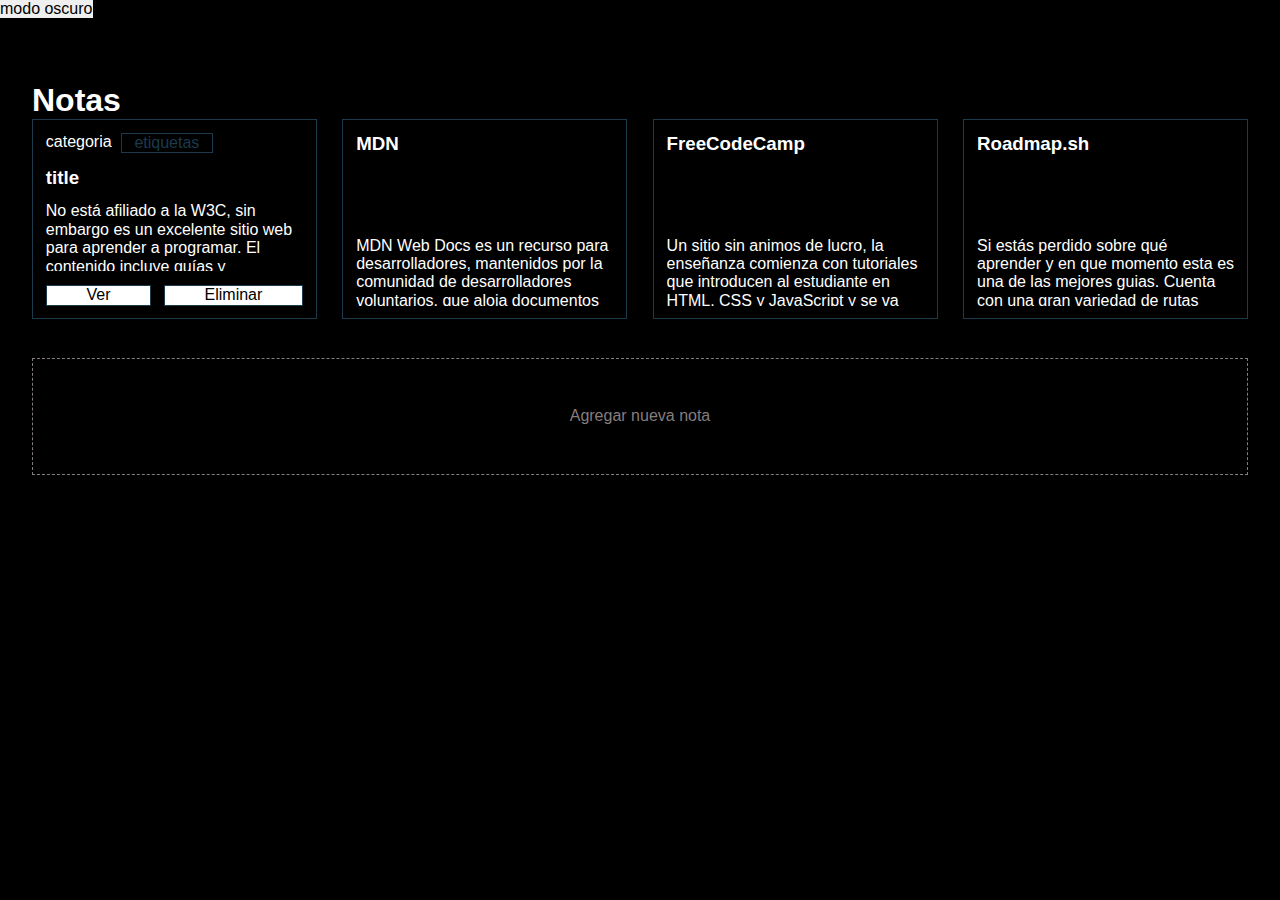
==== index.html @ 9580e06e "boton que crea contenido html para notas, contiene errores de validacion de entrada" ====
<!DOCTYPE html>
<html lang="es">
<head>
    <meta charset="UTF-8">
    <meta http-equiv="X-UA-Compatible" content="IE=edge">
    <meta name="viewport" content="width=device-width, initial-scale=1.0">
    <link rel="stylesheet" href="./styles/normalize.css">
    <link rel="stylesheet" href="./styles/style.css">
    <title>Mis notas</title>
</head>
<body id="body" class="oscuro">
    <button id="activar">modo oscuro</button>
    <main class="container">
        <h1>Notas</h1>
        <section class="wrapper">
            <article class="notes">
                <div class="category">
                    <div class="topics">
                        categoria
                    </div>
                    <div class="tags">
                        etiquetas
                    </div>
                </div>
                <h3>title</h3>
                <p class="text">No está afiliado a la W3C, sin embargo es un excelente sitio web para aprender a programar. El contenido incluye guías y referencias de una gran variedad de tecnologias web.</p>
                <div class="buttons">
                    <button class="chosen">Ver</button>
                    <button class="stop">Eliminar</button>
                </div>
            </article>
            <article class="notes">
                <h3>MDN</h3>
                <p class="text">MDN Web Docs es un recurso para desarrolladores, mantenidos por la comunidad de desarrolladores voluntarios, que aloja documentos sobre diferentes tecnologías web.</p>
            </article>
            <article class="notes">
                <h3>FreeCodeCamp</h3>
                <p class="text">Un sitio sin animos de lucro, la enseñanza comienza con tutoriales que introducen al estudiante en HTML, CSS y JavaScript y se va progresando por medio de proyectos.</p>
            </article>
            <article class="notes">
                <h3>Roadmap.sh</h3>
                <p class="text">Si estás perdido sobre qué aprender y en que momento esta es una de las mejores guias.
                Cuenta con una gran variedad de rutas</p>
            </article>
        </section>
        <!--create a new note-->
        <article class="notes new">
            Agregar nueva nota
        </article>
<!--ventana para crear nueva nota-->
        <section class="windowModal">
            <article class="modal oscuro hidden">
                <div class="content">
                    <h2>Crear una nueva nota</h2>
                    <div class="form">
                        <div class="campo">
                            <label for="titulo">Titulo</label>
                            <input id="titulo" name="titulo" type="text" placeholder="Agrege un titulo" class="entradas oscuro">
                        </div>
    
                        <div class="campo">
                            <label for="text">Nota</label>
                            <textarea name="textOfNote" id="text" class="textarea oscuro" placeholder="Escribe aquí"></textarea>
                        </div>
    
                        <button id="new">Crear</button>
                        <button id="close">cerrar</button>
                    </div>
                </div>
            </article>
        </section>
    </main>
    <script src="./scripts/app.js"></script>
</body>
</html>
---- styles/style.css ----
:root{
    font-family: Arial, Helvetica, sans-serif;
    box-sizing: border-box;
    --primary-color: #1b3a4b;
    --wait:rgb(133, 125, 125);
    --chosen: rgb(32, 102, 32);
    --stop: rgb(221, 34, 34);
}
*{
    outline: transparent;
    border: 0;
}
.container{
    margin:0 auto;
    max-width: 95vw;
    padding: 5vw 0;
}
.wrapper{
    display: grid;
    grid-template-columns: repeat(auto-fill, minmax(250px, 1fr));
    gap: 2vw;
}
.notes{
    display: flex;
    flex-direction: column;
    justify-content: space-between;
    border: solid 1px var(--primary-color);
    padding: min(2vw, 1vw);
    min-height: 10vh;
    max-height: 20vh;
    overflow: hidden;
}
/*.fade{
    background-image: linear-gradient(rgba(255, 255, 255, 0.082), white);
    z-index: 1;
}*/
.text{
    max-height: 40%;
    overflow: hidden;
}
.category{
    display: flex;
}
.tags{
    border: solid 1px var(--primary-color);
    padding: 0 1vw;
    margin: 0 0.7vw;
    color: var(--primary-color);
}
/*********botones**************/
div.buttons{
    display: flex;
    justify-content: center;
    align-content: center;
    /* box-shadow: rgba(255, 255, 255) 0px -10px 20px; */
}
.buttons button{
    border: solid 1px var(--primary-color);
    background-color: white;
    flex-grow: 1;
    padding:0 1vw;
}
.buttons button{
    cursor: pointer;
}
.buttons .chosen{
    margin-right: 1vw;
}
.chosen:hover{
    color: var(--chosen);
    border: solid 1px var(--chosen);
}
.stop:hover{
    color: var(--stop);
    border: solid 1px var(--stop);
}
/*********agregar nuevo elemento**************/
.new{
    cursor: pointer;
    margin-top: 3vw;
    border: dashed 1px var(--wait);
    display: flex;
    justify-content: center;
    align-items: center;
    text-align: center;
    color: var(--wait);
}
.windowModal{
    position: fixed;
    display: flex;
    flex-direction: column;
    align-items: center;
    justify-content: center;
    top:50%;
    left:50%;
}
@keyframes show{
    0%{opacity: 0%; transform: scale(0);}
    100%{opacity: 100%; transform: scale(1);}
}
.modal{
    animation-name: show;
    animation-duration: 0.5s;
    position: fixed;

    background-color: white;
    box-shadow: #000 0px 0px 10px;
    height: 60vh;
    width: 70vw;
    padding: 3vw;
}
.content h2{
    margin-bottom: 3vh;
}
.campo{
    margin: 0 auto 2vw auto;
    width: 90%;
    display: flex;
    flex-grow: 1;
    flex-direction: column;
}
.form input, textarea{
    border: transparent;
    background-color: transparent;
    resize: none;
}
.form textarea{
    height: 30vh;
    overflow: hidden scroll;
}
#new{
    background-color: #000;
    color: white;
    cursor: pointer;
    padding: 2vw;
}
.hidden{
    display: none;
}
/*************media queries********************/
@media screen and (max-width:500px){
    .container{
        padding: 5vw;
    }
}
/*************modo oscuro provicional********************/
.oscuro{
    background-color: #000;
    color: white;
}
.oscuro.entradas{
    background-color: transparent;
}
.oscuro::placeholder:enabled:focus{
    color: white;
}
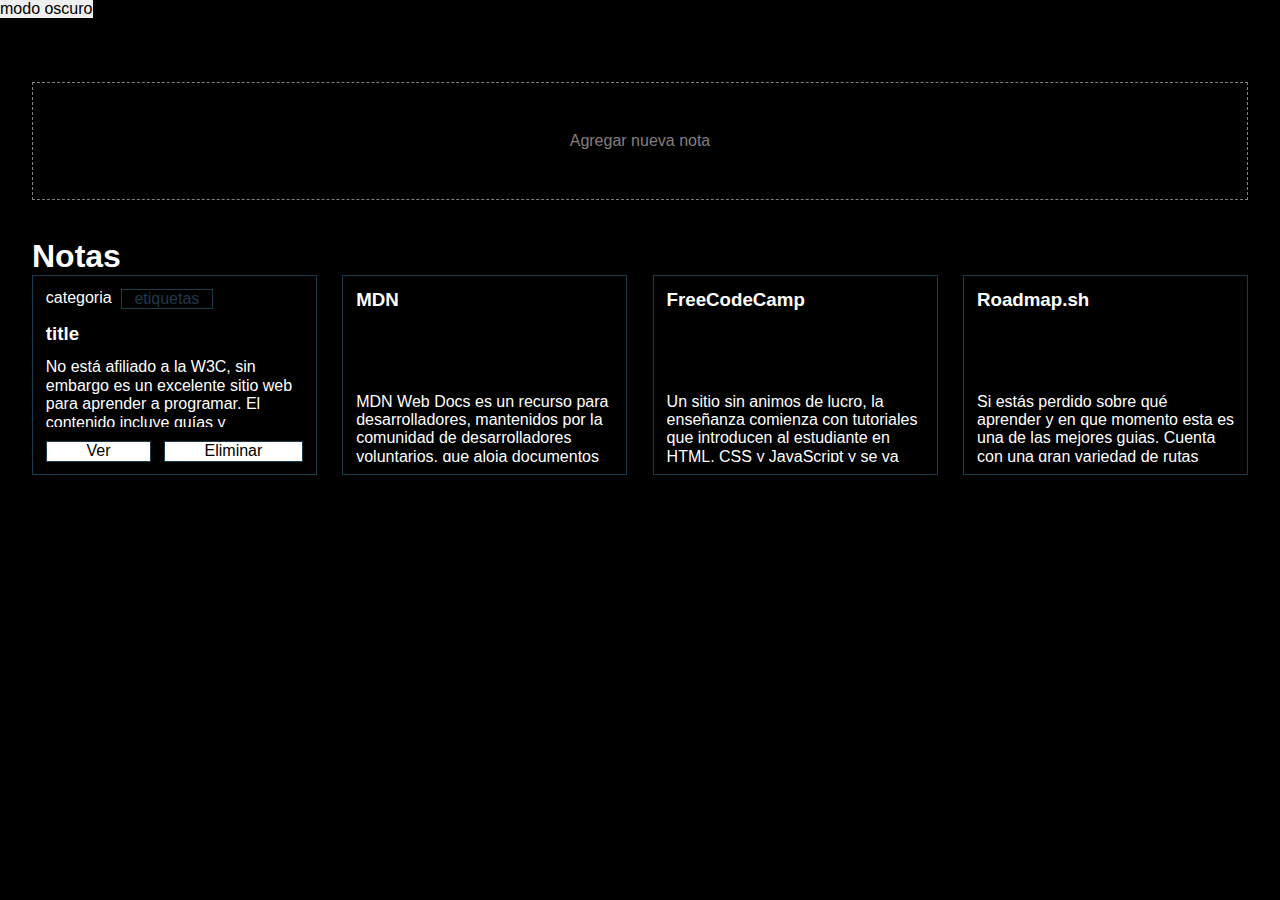
==== commit 37d609c8: "mostrar y gestionar errores de entrada listos" ====
--- a/index.html
+++ b/index.html
@@ -10,7 +10,12 @@
 </head>
 <body id="body" class="oscuro">
     <button id="activar">modo oscuro</button>
+    
     <main class="container">
+        <!--create a new note-->
+        <article class="notes new">
+            <p>Agregar nueva nota</p>
+        </article>
         <h1>Notas</h1>
         <section class="wrapper">
             <article class="notes">
@@ -43,24 +48,22 @@
                 Cuenta con una gran variedad de rutas</p>
             </article>
         </section>
-        <!--create a new note-->
-        <article class="notes new">
-            Agregar nueva nota
-        </article>
 <!--ventana para crear nueva nota-->
         <section class="windowModal">
             <article class="modal oscuro hidden">
                 <div class="content">
                     <h2>Crear una nueva nota</h2>
                     <div class="form">
-                        <div class="campo">
+                        <div class="field">
                             <label for="titulo">Titulo</label>
-                            <input id="titulo" name="titulo" type="text" placeholder="Agrege un titulo" class="entradas oscuro">
+                            <input id="titulo" name="titulo" type="text" placeholder="Agrege un titulo" class="oscuro">
+                            <p id="errorTitulo" class="alerta hidden">El titulo no puede estar vacío</p>
                         </div>
     
-                        <div class="campo">
+                        <div class="field">
                             <label for="text">Nota</label>
                             <textarea name="textOfNote" id="text" class="textarea oscuro" placeholder="Escribe aquí"></textarea>
+                            <p id="errorTexto" class="alerta hidden">El texto no puede estar vacío</p>
                         </div>
     
                         <button id="new">Crear</button>
--- a/styles/style.css
+++ b/styles/style.css
@@ -30,10 +30,6 @@
     max-height: 20vh;
     overflow: hidden;
 }
-/*.fade{
-    background-image: linear-gradient(rgba(255, 255, 255, 0.082), white);
-    z-index: 1;
-}*/
 .text{
     max-height: 40%;
     overflow: hidden;
@@ -77,7 +73,7 @@
 /*********agregar nuevo elemento**************/
 .new{
     cursor: pointer;
-    margin-top: 3vw;
+    margin-bottom: 3vw;
     border: dashed 1px var(--wait);
     display: flex;
     justify-content: center;
@@ -112,7 +108,7 @@
 .content h2{
     margin-bottom: 3vh;
 }
-.campo{
+.field{
     margin: 0 auto 2vw auto;
     width: 90%;
     display: flex;
@@ -125,8 +121,11 @@
     resize: none;
 }
 .form textarea{
-    height: 30vh;
+    height: 25vh;
     overflow: hidden scroll;
+}
+.field label{
+    font-size: 1.4em;
 }
 #new{
     background-color: #000;
@@ -136,6 +135,10 @@
 }
 .hidden{
     display: none;
+}
+.alerta{
+    font-size: 0.8em;
+    color: var(--stop);
 }
 /*************media queries********************/
 @media screen and (max-width:500px){
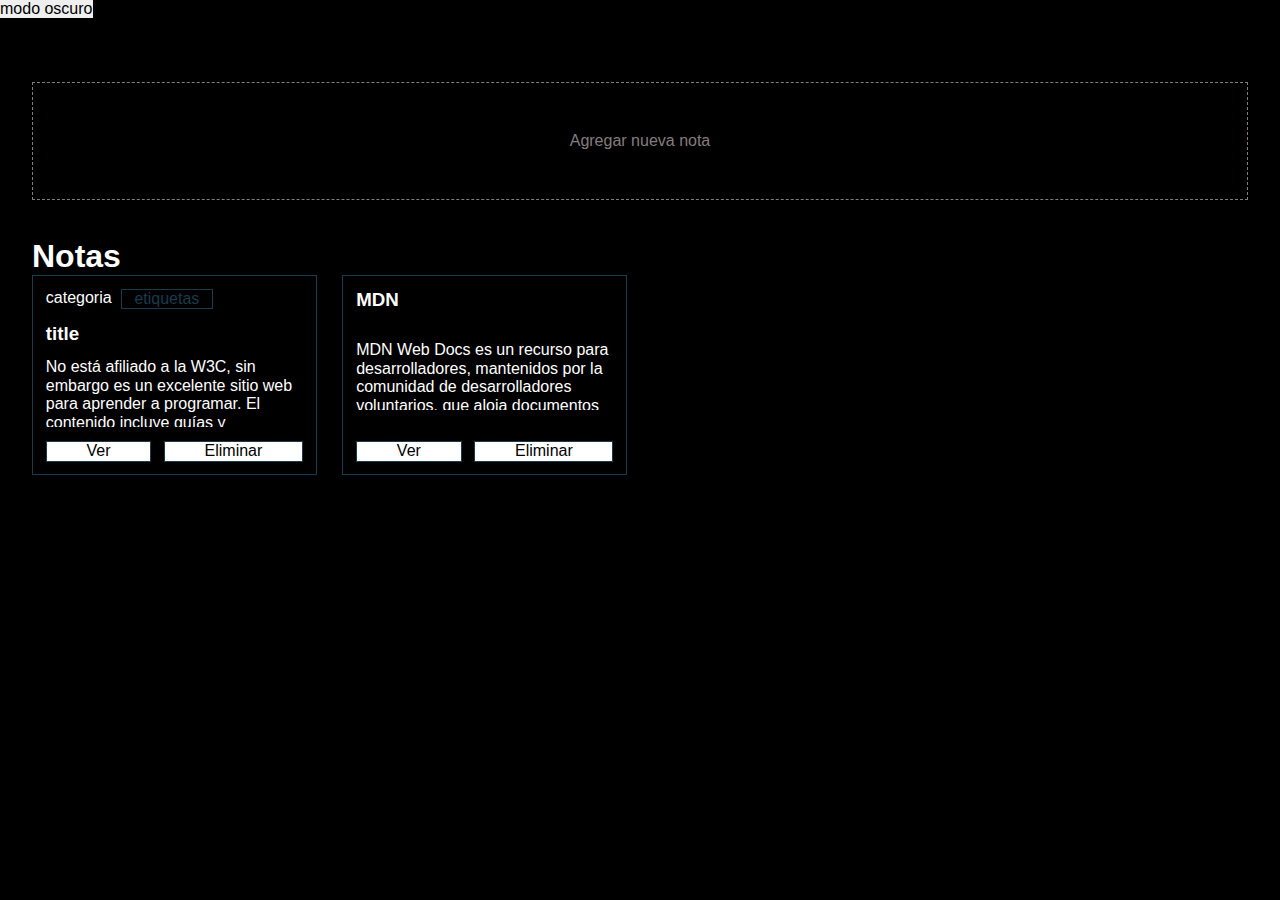
==== commit f63537dc: "boton eliminar en las nuevas notas" ====
--- a/index.html
+++ b/index.html
@@ -13,7 +13,7 @@
     
     <main class="container">
         <!--create a new note-->
-        <article class="notes new">
+        <article class="new">
             <p>Agregar nueva nota</p>
         </article>
         <h1>Notas</h1>
@@ -37,15 +37,10 @@
             <article class="notes">
                 <h3>MDN</h3>
                 <p class="text">MDN Web Docs es un recurso para desarrolladores, mantenidos por la comunidad de desarrolladores voluntarios, que aloja documentos sobre diferentes tecnologías web.</p>
-            </article>
-            <article class="notes">
-                <h3>FreeCodeCamp</h3>
-                <p class="text">Un sitio sin animos de lucro, la enseñanza comienza con tutoriales que introducen al estudiante en HTML, CSS y JavaScript y se va progresando por medio de proyectos.</p>
-            </article>
-            <article class="notes">
-                <h3>Roadmap.sh</h3>
-                <p class="text">Si estás perdido sobre qué aprender y en que momento esta es una de las mejores guias.
-                Cuenta con una gran variedad de rutas</p>
+                <div class="buttons">
+                    <button class="chosen">Ver</button>
+                    <button class="stop">Eliminar</button>
+                </div>
             </article>
         </section>
 <!--ventana para crear nueva nota-->
@@ -74,5 +69,7 @@
         </section>
     </main>
     <script src="./scripts/app.js"></script>
+    <script src="./scripts/eliminar.js"></script>
+    <script src="./scripts/modoOscuro.js"></script>
 </body>
 </html>--- a/styles/style.css
+++ b/styles/style.css
@@ -80,6 +80,9 @@
     align-items: center;
     text-align: center;
     color: var(--wait);
+    padding: min(2vw, 1vw);
+    min-height: 10vh;
+    max-height: 20vh;
 }
 .windowModal{
     position: fixed;
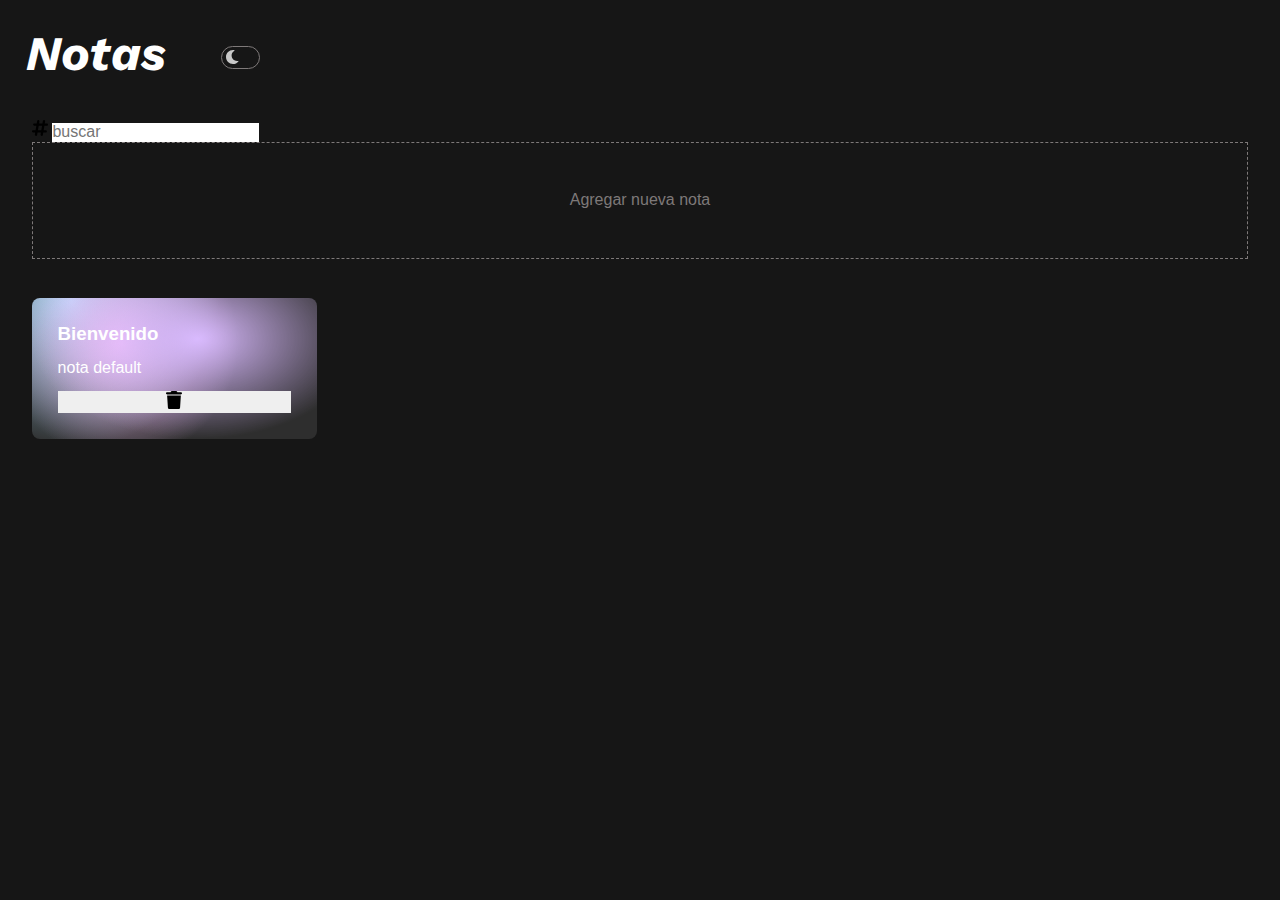
==== commit aac10fe6: "boton de modo oscuro estilizado agregado, degradado mesh al azar agregado" ====
--- a/index.html
+++ b/index.html
@@ -4,43 +4,41 @@
     <meta charset="UTF-8">
     <meta http-equiv="X-UA-Compatible" content="IE=edge">
     <meta name="viewport" content="width=device-width, initial-scale=1.0">
+    <link rel="preconnect" href="https://fonts.googleapis.com">
+    <link rel="preconnect" href="https://fonts.gstatic.com" crossorigin>
+    <link href="https://fonts.googleapis.com/css2?family=Work+Sans:ital,wght@0,300;1,300&display=swap" rel="stylesheet">
+
     <link rel="stylesheet" href="./styles/normalize.css">
     <link rel="stylesheet" href="./styles/style.css">
+    <link rel="icon" type="icon" href="note.ico"/>
     <title>Mis notas</title>
 </head>
-<body id="body" class="oscuro">
-    <button id="activar">modo oscuro</button>
-    
+<body class="oscuro">
+    <nav>
+        <ul><h1>Notas</h1></ul>
+        <ul>
+            <li>
+                <!--<button id="activar">act</button>-->
+            </li>
+            <li>
+                <input type="checkbox" name="darkMode" id="activar">
+                <label for="activar" class="switch"></label>
+            </li>
+        </ul>
+    </nav>
     <main class="container">
+        <label for="filtrar"><img src="./assets/icons/hashtag-solid.svg" width="16"alt="icon-search"></label>
+                <input type="text" name="filtro" id="filtrar" placeholder="buscar">
         <!--create a new note-->
         <article class="new">
             <p>Agregar nueva nota</p>
         </article>
-        <h1>Notas</h1>
+        
         <section class="wrapper">
             <article class="notes">
-                <div class="category">
-                    <div class="topics">
-                        categoria
-                    </div>
-                    <div class="tags">
-                        etiquetas
-                    </div>
-                </div>
-                <h3>title</h3>
-                <p class="text">No está afiliado a la W3C, sin embargo es un excelente sitio web para aprender a programar. El contenido incluye guías y referencias de una gran variedad de tecnologias web.</p>
-                <div class="buttons">
-                    <button class="chosen">Ver</button>
-                    <button class="stop">Eliminar</button>
-                </div>
-            </article>
-            <article class="notes">
-                <h3>MDN</h3>
-                <p class="text">MDN Web Docs es un recurso para desarrolladores, mantenidos por la comunidad de desarrolladores voluntarios, que aloja documentos sobre diferentes tecnologías web.</p>
-                <div class="buttons">
-                    <button class="chosen">Ver</button>
-                    <button class="stop">Eliminar</button>
-                </div>
+                <h3>Bienvenido</h3>
+                <p class="text">nota default</p>
+                <button class="stop"></button>
             </article>
         </section>
 <!--ventana para crear nueva nota-->
@@ -48,7 +46,7 @@
             <article class="modal oscuro hidden">
                 <div class="content">
                     <h2>Crear una nueva nota</h2>
-                    <div class="form">
+                    <form class="form">
                         <div class="field">
                             <label for="titulo">Titulo</label>
                             <input id="titulo" name="titulo" type="text" placeholder="Agrege un titulo" class="oscuro">
@@ -57,13 +55,11 @@
     
                         <div class="field">
                             <label for="text">Nota</label>
-                            <textarea name="textOfNote" id="text" class="textarea oscuro" placeholder="Escribe aquí"></textarea>
+                            <textarea name="textoNota" id="text" class="textarea oscuro" placeholder="Escribe aquí"></textarea>
                             <p id="errorTexto" class="alerta hidden">El texto no puede estar vacío</p>
                         </div>
-    
                         <button id="new">Crear</button>
-                        <button id="close">cerrar</button>
-                    </div>
+                    </form>
                 </div>
             </article>
         </section>
@@ -71,5 +67,8 @@
     <script src="./scripts/app.js"></script>
     <script src="./scripts/eliminar.js"></script>
     <script src="./scripts/modoOscuro.js"></script>
+    <script src="./scripts/filtrar.js"></script>
+    <script src="./scripts/localStorage.js"></script>
+    <script src="./scripts/random-blurred-gradient.js"></script>
 </body>
 </html>--- a/styles/style.css
+++ b/styles/style.css
@@ -1,10 +1,15 @@
 :root{
     font-family: Arial, Helvetica, sans-serif;
     box-sizing: border-box;
-    --primary-color: #1b3a4b;
-    --wait:rgb(133, 125, 125);
-    --chosen: rgb(32, 102, 32);
-    --stop: rgb(221, 34, 34);
+    font-size: 16px;
+    --primary-color: #e5f1e5;
+    --wait:rgb(126, 121, 121);
+    --chosen: rgb(34, 126, 34);
+    --stop: rgb(196, 49, 49);
+    --modoOscuro: rgb(22, 22, 22);
+    --background-oscuro: rgb(46, 46, 46);
+
+    --shadowHover: #d9bafe81;
 }
 *{
     outline: transparent;
@@ -13,23 +18,82 @@
 .container{
     margin:0 auto;
     max-width: 95vw;
-    padding: 5vw 0;
-}
+    padding:1vw 0 5vw 0;
+}
+/**********************menu-navbar**********************/
+nav ul{
+    display: inline-flex;
+    padding: 2vw;
+}
+ul li{
+    flex-grow: 1;
+}
+.switch{
+    display: inline-flex;
+    position: relative;
+    width: 2rem;
+    height: 1rem;
+    border: solid 1px var(--wait);
+    border-radius: 50px;
+    padding: 0.2vw;
+}
+.switch::after{
+    width: 50%;
+    height: 100%;
+    border-radius: 10px;
+}
+ul li input[type="checkbox"]{
+    display: none;
+}
+input[type="checkbox"] + .switch::after{
+    content: url(../assets/icons/moon-solid.svg);
+    justify-content:center;
+    align-items:center;
+}
+input[type="checkbox"]:checked + .switch::after{
+    content: "";
+    transform:translateX(80%);
+    background-color: yellow;
+    box-shadow: 0px 0px 15px yellow;
+    justify-content:center;
+    align-items:center;
+}
+/*******************notas*************************/
 .wrapper{
     display: grid;
     grid-template-columns: repeat(auto-fill, minmax(250px, 1fr));
     gap: 2vw;
 }
 .notes{
-    display: flex;
+    display: flex; /*pendiente*/
     flex-direction: column;
     justify-content: space-between;
-    border: solid 1px var(--primary-color);
-    padding: min(2vw, 1vw);
+    border-radius: 8px;
+    padding: 2vw;
     min-height: 10vh;
     max-height: 20vh;
     overflow: hidden;
-}
+
+    background-color: var(--primary-color);
+}
+.notes:hover{
+    box-shadow: 0px 20px 35px var(--primary-color);
+}
+/*font-family: 'Work Sans', sans-serif;*/
+.title{
+    font-family: 'Work Sans',Helvetica, sans-serif;
+    font-size: 1.3rem;
+}
+@font-face {
+    font-family: Royal-Kevino;
+    src: url(../assets/fonts/Royal\ Kevino.woff);
+}
+h1{
+    font-family: 'Work Sans',Helvetica, sans-serif;
+    font-style: italic;
+    font-size: 3rem;
+}
+/*pendiente*/
 .text{
     max-height: 40%;
     overflow: hidden;
@@ -44,31 +108,39 @@
     color: var(--primary-color);
 }
 /*********botones**************/
+button{
+    cursor: pointer;
+}
 div.buttons{
     display: flex;
     justify-content: center;
     align-content: center;
-    /* box-shadow: rgba(255, 255, 255) 0px -10px 20px; */
 }
 .buttons button{
     border: solid 1px var(--primary-color);
-    background-color: white;
-    flex-grow: 1;
     padding:0 1vw;
-}
-.buttons button{
-    cursor: pointer;
+    cursor: pointer;
+    background: transparent;
 }
 .buttons .chosen{
     margin-right: 1vw;
 }
-.chosen:hover{
+.chosen{
     color: var(--chosen);
     border: solid 1px var(--chosen);
 }
-.stop:hover{
-    color: var(--stop);
-    border: solid 1px var(--stop);
+.chosen:hover{
+    border: solid 2px var(--chosen);
+}
+/* .stop{
+    color: white;
+    background-color: var(--stop);
+} */
+.stop::after{
+    content:url(../assets/icons/trash-solid.svg);
+}
+.stop:active{
+    background-color: var(--stop);
 }
 /*********agregar nuevo elemento**************/
 .new{
@@ -97,13 +169,19 @@
     0%{opacity: 0%; transform: scale(0);}
     100%{opacity: 100%; transform: scale(1);}
 }
+.fadeOut{
+    opacity: 0;
+    transform: scale(0);
+    transition: all 0.38s;
+}
 .modal{
     animation-name: show;
     animation-duration: 0.5s;
     position: fixed;
 
     background-color: white;
-    box-shadow: #000 0px 0px 10px;
+    box-shadow:  -14px 14px 43px #e0e0e0,
+    14px -14px 43px #ffffff4d;
     height: 60vh;
     width: 70vw;
     padding: 3vw;
@@ -134,7 +212,7 @@
     background-color: #000;
     color: white;
     cursor: pointer;
-    padding: 2vw;
+    padding: 0.7vw 1.2vw;
 }
 .hidden{
     display: none;
@@ -146,12 +224,34 @@
 /*************media queries********************/
 @media screen and (max-width:500px){
     .container{
-        padding: 5vw;
-    }
-}
+        padding: 4.5vw;
+    }
+    .notes{
+        padding: 3vw;
+    }
+}
+@media screen and (max-width:600px){
+    .container{
+        padding: 3vw;
+    }
+    .notes{
+        padding: 2.5vw;
+    }
+    .switch{
+        padding: 0.5vw;
+    }
+}
+/****************************************************/
 /*************modo oscuro provicional********************/
+.darkModeButton{
+    width: 10rem;
+    height: 2rem;
+    border-radius: 50%;
+    background-color: aquamarine;
+}
+/****************************************************/
 .oscuro{
-    background-color: #000;
+    background-color: var(--modoOscuro);
     color: white;
 }
 .oscuro.entradas{
@@ -159,4 +259,15 @@
 }
 .oscuro::placeholder:enabled:focus{
     color: white;
+}
+
+.oscuro .modal{
+    box-shadow:  -14px 14px 43px #252525,
+    14px -14px 43px #000;
+}
+.oscuro .notes{
+    background-color: var(--background-oscuro);
+}
+.oscuro .notes:hover{
+    box-shadow: 0px 20px 35px #000;
 }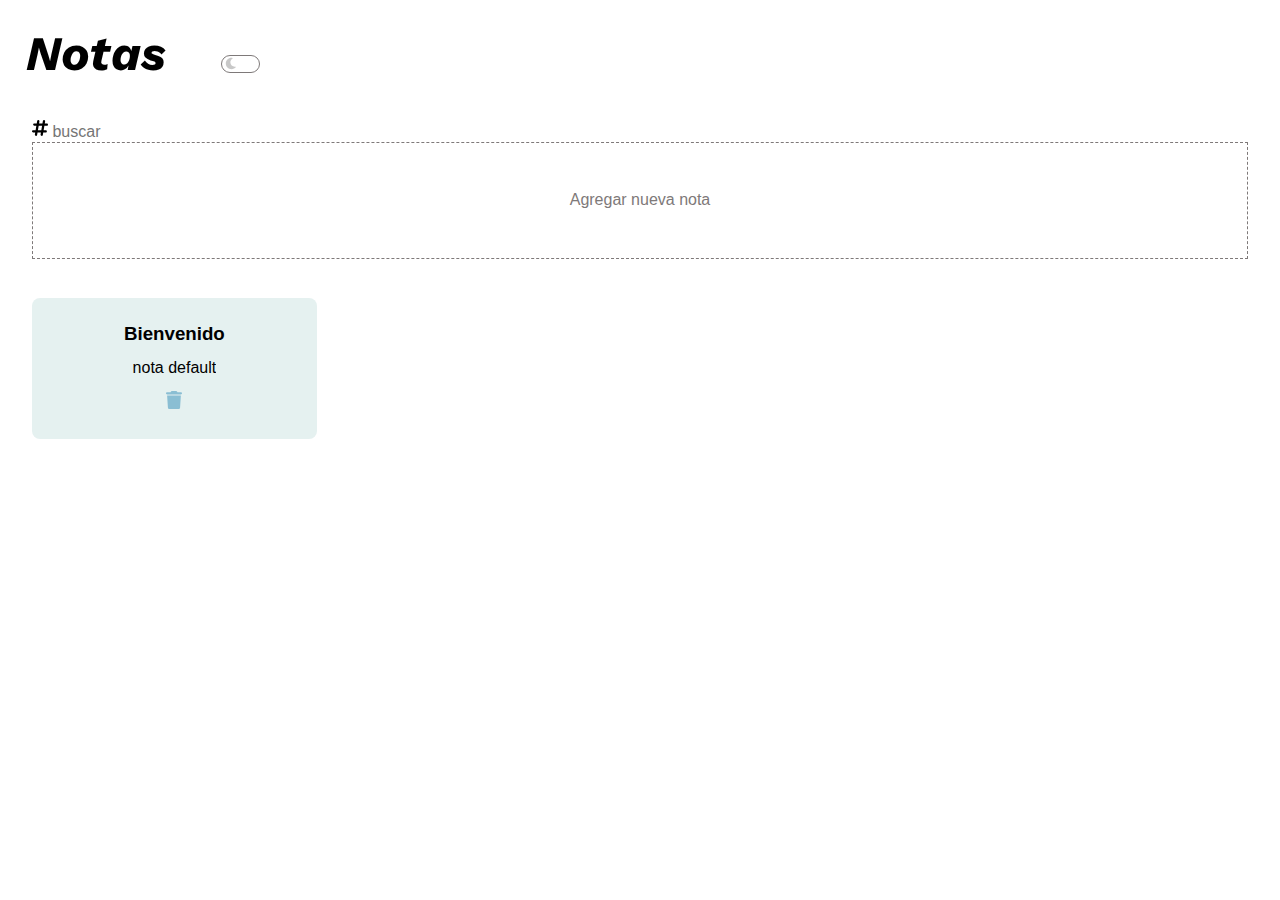
==== commit dc5f63f5: "guardar modo oscuro en localStorage, modificar estilos, agregar boton favoritos" ====
--- a/index.html
+++ b/index.html
@@ -10,16 +10,13 @@
 
     <link rel="stylesheet" href="./styles/normalize.css">
     <link rel="stylesheet" href="./styles/style.css">
-    <link rel="icon" type="icon" href="note.ico"/>
+    <link rel="icon" href="icon.png"/>
     <title>Mis notas</title>
 </head>
-<body class="oscuro">
+<body>
     <nav>
         <ul><h1>Notas</h1></ul>
         <ul>
-            <li>
-                <!--<button id="activar">act</button>-->
-            </li>
             <li>
                 <input type="checkbox" name="darkMode" id="activar">
                 <label for="activar" class="switch"></label>
@@ -43,19 +40,19 @@
         </section>
 <!--ventana para crear nueva nota-->
         <section class="windowModal">
-            <article class="modal oscuro hidden">
+            <article class="modal hidden">
                 <div class="content">
                     <h2>Crear una nueva nota</h2>
                     <form class="form">
                         <div class="field">
                             <label for="titulo">Titulo</label>
-                            <input id="titulo" name="titulo" type="text" placeholder="Agrege un titulo" class="oscuro">
+                            <input id="titulo" name="titulo" type="text" placeholder="Agrege un titulo">
                             <p id="errorTitulo" class="alerta hidden">El titulo no puede estar vacío</p>
                         </div>
     
                         <div class="field">
                             <label for="text">Nota</label>
-                            <textarea name="textoNota" id="text" class="textarea oscuro" placeholder="Escribe aquí"></textarea>
+                            <textarea name="textoNota" id="text" class="textarea" placeholder="Escribe aquí"></textarea>
                             <p id="errorTexto" class="alerta hidden">El texto no puede estar vacío</p>
                         </div>
                         <button id="new">Crear</button>
--- a/styles/style.css
+++ b/styles/style.css
@@ -2,14 +2,12 @@
     font-family: Arial, Helvetica, sans-serif;
     box-sizing: border-box;
     font-size: 16px;
-    --primary-color: #e5f1e5;
+    --primary-color: #e5f1f0;
     --wait:rgb(126, 121, 121);
     --chosen: rgb(34, 126, 34);
     --stop: rgb(196, 49, 49);
     --modoOscuro: rgb(22, 22, 22);
     --background-oscuro: rgb(46, 46, 46);
-
-    --shadowHover: #d9bafe81;
 }
 *{
     outline: transparent;
@@ -21,6 +19,12 @@
     padding:1vw 0 5vw 0;
 }
 /**********************menu-navbar**********************/
+nav{
+    position: sticky;
+    top: 0;
+    overflow: hidden;
+    backdrop-filter: blur(16px);
+}
 nav ul{
     display: inline-flex;
     padding: 2vw;
@@ -35,7 +39,7 @@
     height: 1rem;
     border: solid 1px var(--wait);
     border-radius: 50px;
-    padding: 0.2vw;
+    padding: 0 0.2vw;
 }
 .switch::after{
     width: 50%;
@@ -52,9 +56,10 @@
 }
 input[type="checkbox"]:checked + .switch::after{
     content: "";
-    transform:translateX(80%);
+    transform:translateX(100%);
     background-color: yellow;
-    box-shadow: 0px 0px 15px yellow;
+    box-shadow: 0px 0px 25px yellow;
+    height: 100%;
     justify-content:center;
     align-items:center;
 }
@@ -68,6 +73,7 @@
     display: flex; /*pendiente*/
     flex-direction: column;
     justify-content: space-between;
+    align-items: center;
     border-radius: 8px;
     padding: 2vw;
     min-height: 10vh;
@@ -84,10 +90,6 @@
     font-family: 'Work Sans',Helvetica, sans-serif;
     font-size: 1.3rem;
 }
-@font-face {
-    font-family: Royal-Kevino;
-    src: url(../assets/fonts/Royal\ Kevino.woff);
-}
 h1{
     font-family: 'Work Sans',Helvetica, sans-serif;
     font-style: italic;
@@ -109,33 +111,23 @@
 }
 /*********botones**************/
 button{
-    cursor: pointer;
-}
-div.buttons{
-    display: flex;
-    justify-content: center;
-    align-content: center;
+    display: inline-block;
+    cursor: pointer;
+    background-color: transparent;
 }
 .buttons button{
     border: solid 1px var(--primary-color);
     padding:0 1vw;
     cursor: pointer;
-    background: transparent;
-}
-.buttons .chosen{
-    margin-right: 1vw;
-}
-.chosen{
-    color: var(--chosen);
-    border: solid 1px var(--chosen);
-}
-.chosen:hover{
-    border: solid 2px var(--chosen);
-}
-/* .stop{
-    color: white;
-    background-color: var(--stop);
-} */
+}
+.options{
+    display: flex;
+    width: 60%;
+    justify-content: space-around;
+}
+.favorite::after{
+    content: url(../assets/icons/heart-solid.svg);
+}
 .stop::after{
     content:url(../assets/icons/trash-solid.svg);
 }
@@ -243,13 +235,6 @@
 }
 /****************************************************/
 /*************modo oscuro provicional********************/
-.darkModeButton{
-    width: 10rem;
-    height: 2rem;
-    border-radius: 50%;
-    background-color: aquamarine;
-}
-/****************************************************/
 .oscuro{
     background-color: var(--modoOscuro);
     color: white;
@@ -260,7 +245,6 @@
 .oscuro::placeholder:enabled:focus{
     color: white;
 }
-
 .oscuro .modal{
     box-shadow:  -14px 14px 43px #252525,
     14px -14px 43px #000;
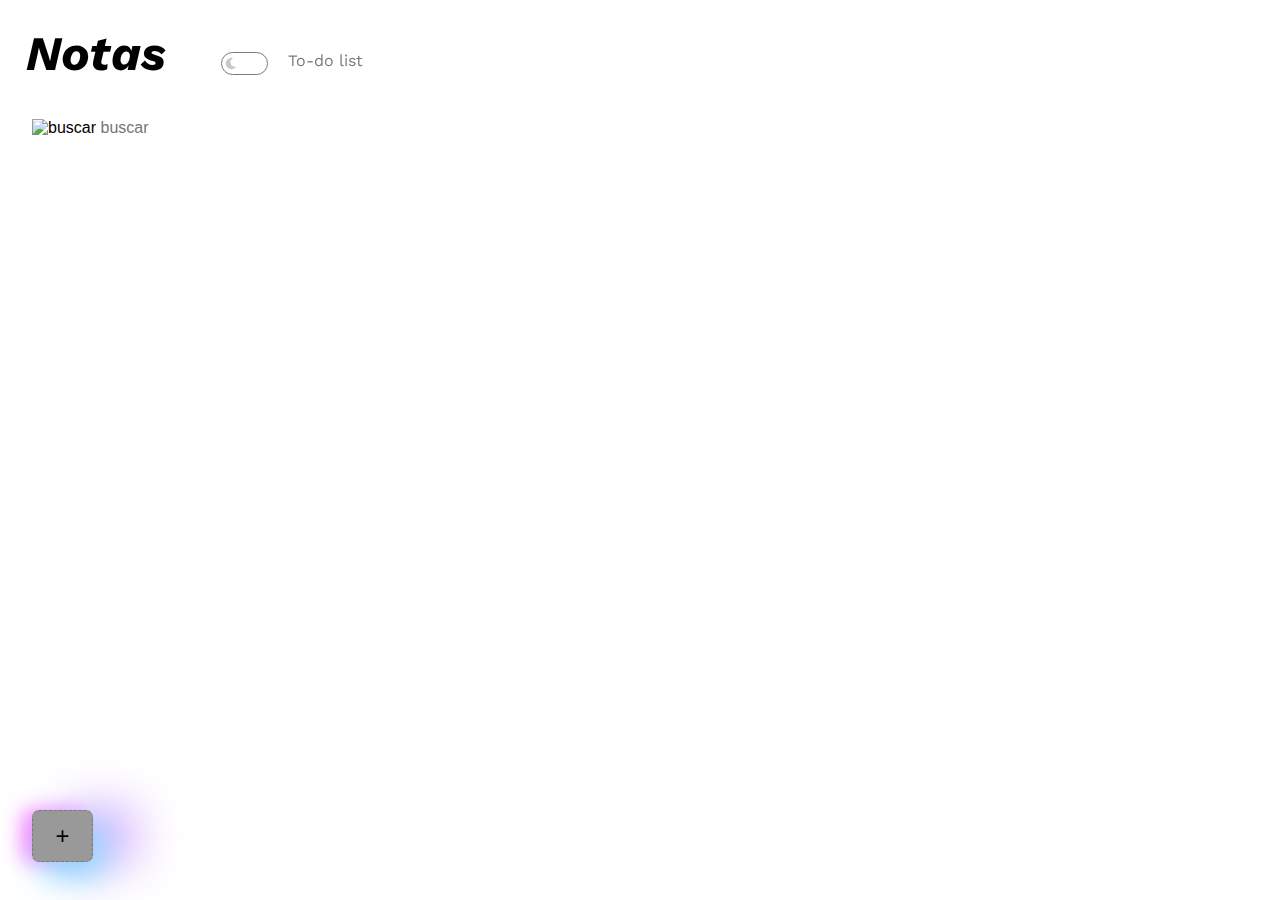
==== commit d14549bb: "editar notas correctamente en DOM y localStorage" ====
--- a/index.html
+++ b/index.html
@@ -21,26 +21,20 @@
                 <input type="checkbox" name="darkMode" id="activar">
                 <label for="activar" class="switch"></label>
             </li>
+
+            <li><a href="./subpages/to-do.html">To-do list</a></li>
         </ul>
     </nav>
     <main class="container">
-        <label for="filtrar"><img src="./assets/icons/hashtag-solid.svg" width="16"alt="icon-search"></label>
-                <input type="text" name="filtro" id="filtrar" placeholder="buscar">
+        <label for="filtrar"> <img src="./assets/icons/search.svg" alt="buscar"> </label>
+        <input type="text" name="filtro" id="filtrar" placeholder="buscar">
         <!--create a new note-->
-        <article class="new">
-            <p>Agregar nueva nota</p>
-        </article>
-        
+        <button class="openModal">+</button>
         <section class="wrapper">
-            <article class="notes">
-                <h3>Bienvenido</h3>
-                <p class="text">nota default</p>
-                <button class="stop"></button>
-            </article>
         </section>
 <!--ventana para crear nueva nota-->
-        <section class="windowModal">
-            <article class="modal hidden">
+<section class="windowModal">
+            <article class="modal hidden" id="crearNota">
                 <div class="content">
                     <h2>Crear una nueva nota</h2>
                     <form class="form">
@@ -55,17 +49,45 @@
                             <textarea name="textoNota" id="text" class="textarea" placeholder="Escribe aquí"></textarea>
                             <p id="errorTexto" class="alerta hidden">El texto no puede estar vacío</p>
                         </div>
-                        <button id="new">Crear</button>
+                        <div class="buttons">
+                            <button id="new">Crear</button>
+                            <button id="closeModal">Cerrar</button>
+                        </div>
                     </form>
                 </div>
             </article>
-        </section>
+</section>
+<!--ventana para editar una nota-->
+<section class="windowModal">
+    <article class="modal hidden" id="modalEditor">
+        <div class="content">
+            <h2>Editar nota</h2>
+            <form class="form">
+                <div class="field">
+                    <label for="editorTitulo">Titulo</label>
+                    <input id="editorTitulo" name="titulo" type="text">
+                    <p id="errorTitulo" class="alerta hidden">El titulo no puede estar vacío</p>
+                </div>
+                <div class="field">
+                    <label for="editorText">Nota</label>
+                    <textarea name="textoNota" id="editorText" class="textarea"></textarea>
+                    <p id="errorTexto" class="alerta hidden">El texto no puede estar vacío</p>
+                </div>
+                <div class="buttons">
+                    <button id="editado">Editar</button>
+                    <button id="cerrarEditor">Cancelar</button>
+                </div>
+            </form>
+        </div>
+    </article>
+</section>
     </main>
     <script src="./scripts/app.js"></script>
     <script src="./scripts/eliminar.js"></script>
     <script src="./scripts/modoOscuro.js"></script>
-    <script src="./scripts/filtrar.js"></script>
+    <script src="./scripts/buscar.js"></script>
     <script src="./scripts/localStorage.js"></script>
-    <script src="./scripts/random-blurred-gradient.js"></script>
+    <script src="./scripts/favoritos.js"></script>
+    <script src="./scripts/editar.js"></script>
 </body>
 </html>--- a/styles/style.css
+++ b/styles/style.css
@@ -8,6 +8,7 @@
     --stop: rgb(196, 49, 49);
     --modoOscuro: rgb(22, 22, 22);
     --background-oscuro: rgb(46, 46, 46);
+    --radius: 7px;
 }
 *{
     outline: transparent;
@@ -22,24 +23,34 @@
 nav{
     position: sticky;
     top: 0;
+    margin: 0;
     overflow: hidden;
     backdrop-filter: blur(16px);
 }
 nav ul{
     display: inline-flex;
     padding: 2vw;
+    margin: 0;
 }
 ul li{
     flex-grow: 1;
+    font-family: "Work Sans";
+}
+nav a{
+    color: var(--wait);
+    padding-left: 1.5vw;
+}
+nav a:hover{
+    color: var(--chosen);
 }
 .switch{
-    display: inline-flex;
+    display: flex;
     position: relative;
-    width: 2rem;
+    width: 2.5rem;
     height: 1rem;
     border: solid 1px var(--wait);
     border-radius: 50px;
-    padding: 0 0.2vw;
+    padding: 0.2vw;
 }
 .switch::after{
     width: 50%;
@@ -53,13 +64,15 @@
     content: url(../assets/icons/moon-solid.svg);
     justify-content:center;
     align-items:center;
+    height: 100%;
 }
 input[type="checkbox"]:checked + .switch::after{
     content: "";
-    transform:translateX(100%);
+    transform:translateX(150%);
     background-color: yellow;
     box-shadow: 0px 0px 25px yellow;
-    height: 100%;
+    height: 90%;
+    width: 1rem;
     justify-content:center;
     align-items:center;
 }
@@ -74,7 +87,7 @@
     flex-direction: column;
     justify-content: space-between;
     align-items: center;
-    border-radius: 8px;
+    border-radius: var(--radius);
     padding: 2vw;
     min-height: 10vh;
     max-height: 20vh;
@@ -95,12 +108,16 @@
     font-style: italic;
     font-size: 3rem;
 }
-/*pendiente*/
+h1, h2, h3, h4, h5{
+    margin: 0;
+}
+.notes p{
+    margin:0;
+}
 .text{
-    max-height: 40%;
     overflow: hidden;
 }
-.category{
+/* .category{
     display: flex;
 }
 .tags{
@@ -108,45 +125,68 @@
     padding: 0 1vw;
     margin: 0 0.7vw;
     color: var(--primary-color);
-}
+} */
 /*********botones**************/
 button{
     display: inline-block;
     cursor: pointer;
     background-color: transparent;
-}
-.buttons button{
-    border: solid 1px var(--primary-color);
-    padding:0 1vw;
+    padding: 1vw;
+    border-radius: var(--radius);
+}
+.buttons{
+    display: flex;
+    width: 100%;
+    justify-content: flex-end;
+}
+.options{
+    display: flex;
+    width: 50%;
+    justify-content: space-evenly;
+    align-items: center;
+    padding-top: 0.5rem;
+}
+.editar{
+    font-family: "Work Sans";
+    font-style: italic;
     cursor: pointer;
 }
-.options{
-    display: flex;
-    width: 60%;
-    justify-content: space-around;
-}
-.favorite::after{
-    content: url(../assets/icons/heart-solid.svg);
+.stop{
+    padding: 0;
 }
 .stop::after{
     content:url(../assets/icons/trash-solid.svg);
 }
-.stop:active{
-    background-color: var(--stop);
+.favorite{
+    display: flex;
+    padding: 0;
+    cursor: pointer;
+}
+input[type="checkbox"] + .favorite::after{
+    content: url(../assets/icons/heart-empty.svg);
+    justify-content:center;
+    align-items:center;
+}
+input[type="checkbox"]:checked + .favorite::after{
+    content: url(../assets/icons/heart-solid.svg);
+    justify-content:center;
+    align-items:center;
 }
 /*********agregar nuevo elemento**************/
-.new{
-    cursor: pointer;
-    margin-bottom: 3vw;
-    border: dashed 1px var(--wait);
+.openModal{
+    border: dashed 1.5px var(--wait);
+    border-radius: var(--radius);
     display: flex;
     justify-content: center;
     align-items: center;
     text-align: center;
-    color: var(--wait);
-    padding: min(2vw, 1vw);
-    min-height: 10vh;
-    max-height: 20vh;
+    font-size: 1.5rem;
+    color: #000;
+    padding: 0.7rem 1.4rem;
+    position: fixed;
+    top:90%;
+    background-color: #0f0f0f6c;
+    box-shadow: 10px 14px 33px #87dbfd, -10px 0px 20px #fd7ffffd, 40px 0px 50px #c596fff3;
 }
 .windowModal{
     position: fixed;
@@ -174,7 +214,8 @@
     background-color: white;
     box-shadow:  -14px 14px 43px #e0e0e0,
     14px -14px 43px #ffffff4d;
-    height: 60vh;
+    border-radius: var(--radius);
+    /* height: 60vh; */
     width: 70vw;
     padding: 3vw;
 }
@@ -194,7 +235,7 @@
     resize: none;
 }
 .form textarea{
-    height: 25vh;
+    height: 6rem;
     overflow: hidden scroll;
 }
 .field label{
@@ -204,7 +245,6 @@
     background-color: #000;
     color: white;
     cursor: pointer;
-    padding: 0.7vw 1.2vw;
 }
 .hidden{
     display: none;
@@ -232,15 +272,18 @@
     .switch{
         padding: 0.5vw;
     }
-}
+    button {
+        padding:3vw;
+    }
+}
+/* @media screen and (max-width:600px){
+    
+} */
 /****************************************************/
-/*************modo oscuro provicional********************/
+/*************modo oscuro********************/
 .oscuro{
     background-color: var(--modoOscuro);
     color: white;
-}
-.oscuro.entradas{
-    background-color: transparent;
 }
 .oscuro::placeholder:enabled:focus{
     color: white;
@@ -248,10 +291,17 @@
 .oscuro .modal{
     box-shadow:  -14px 14px 43px #252525,
     14px -14px 43px #000;
+    background-color: var(--modoOscuro);
 }
 .oscuro .notes{
     background-color: var(--background-oscuro);
 }
 .oscuro .notes:hover{
-    box-shadow: 0px 20px 35px #000;
+    box-shadow: 0px 20px 30px rgba(8, 8, 8, 0.616);
+}
+.oscuro button {
+    color: white;
+}
+.oscuro textarea, .oscuro input {
+    color: white;
 }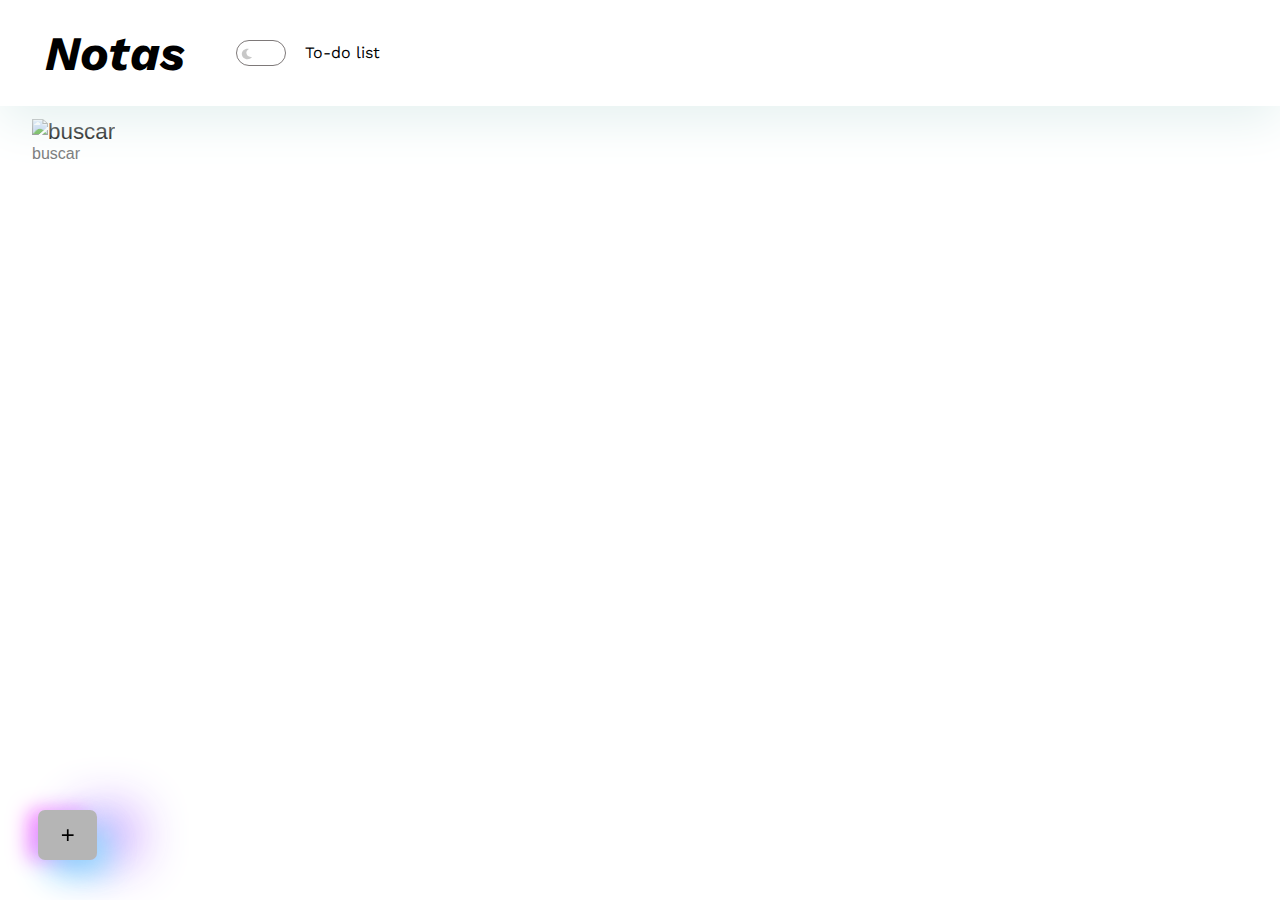
==== commit e3be822a: "empezando a crear listas" ====
--- a/index.html
+++ b/index.html
@@ -15,14 +15,14 @@
 </head>
 <body>
     <nav>
-        <ul><h1>Notas</h1></ul>
+        <ul><a href="./index.html"><h1>Notas</h1></a></ul>
         <ul>
             <li>
                 <input type="checkbox" name="darkMode" id="activar">
                 <label for="activar" class="switch"></label>
             </li>
 
-            <li><a href="./subpages/to-do.html">To-do list</a></li>
+            <li><a href="./to-doAndScripts/to-do.html">To-do list</a></li>
         </ul>
     </nav>
     <main class="container">
@@ -33,8 +33,8 @@
         <section class="wrapper">
         </section>
 <!--ventana para crear nueva nota-->
-<section class="windowModal">
-            <article class="modal hidden" id="crearNota">
+<section class="windowModal hidden" id="crearNota">
+            <article class="modal">
                 <div class="content">
                     <h2>Crear una nueva nota</h2>
                     <form class="form">
@@ -50,32 +50,31 @@
                             <p id="errorTexto" class="alerta hidden">El texto no puede estar vacío</p>
                         </div>
                         <div class="buttons">
-                            <button id="new">Crear</button>
                             <button id="closeModal">Cerrar</button>
+                            <button id="new" class="primary-button">Crear</button>
                         </div>
                     </form>
                 </div>
             </article>
 </section>
 <!--ventana para editar una nota-->
-<section class="windowModal">
-    <article class="modal hidden" id="modalEditor">
+<section class="windowModal hidden" id="modalEditor">
+    <article class="modal" >
         <div class="content">
             <h2>Editar nota</h2>
             <form class="form">
+                <p id="alertaEditor" class="alerta hidden">Algo esta vacío</p>
                 <div class="field">
                     <label for="editorTitulo">Titulo</label>
                     <input id="editorTitulo" name="titulo" type="text">
-                    <p id="errorTitulo" class="alerta hidden">El titulo no puede estar vacío</p>
                 </div>
                 <div class="field">
                     <label for="editorText">Nota</label>
                     <textarea name="textoNota" id="editorText" class="textarea"></textarea>
-                    <p id="errorTexto" class="alerta hidden">El texto no puede estar vacío</p>
                 </div>
                 <div class="buttons">
-                    <button id="editado">Editar</button>
                     <button id="cerrarEditor">Cancelar</button>
+                    <button id="editado" class="primary-button">Editar</button>
                 </div>
             </form>
         </div>
--- a/styles/style.css
+++ b/styles/style.css
@@ -4,8 +4,8 @@
     font-size: 16px;
     --primary-color: #e5f1f0;
     --wait:rgb(126, 121, 121);
-    --chosen: rgb(34, 126, 34);
-    --stop: rgb(196, 49, 49);
+    --chosen: rgb(24, 138, 71);
+    --stop: rgb(204, 11, 92);
     --modoOscuro: rgb(22, 22, 22);
     --background-oscuro: rgb(46, 46, 46);
     --radius: 7px;
@@ -21,14 +21,18 @@
 }
 /**********************menu-navbar**********************/
 nav{
+    display: flex;
     position: sticky;
+    max-height: 15vh;
     top: 0;
     margin: 0;
     overflow: hidden;
-    backdrop-filter: blur(16px);
+    background-color: white;
+    box-shadow: 0px 15px 50px var(--primary-color);
 }
 nav ul{
-    display: inline-flex;
+    display: flex;
+    align-items: center;
     padding: 2vw;
     margin: 0;
 }
@@ -37,24 +41,23 @@
     font-family: "Work Sans";
 }
 nav a{
-    color: var(--wait);
+    color: #000;
     padding-left: 1.5vw;
 }
 nav a:hover{
     color: var(--chosen);
 }
 .switch{
-    display: flex;
     position: relative;
     width: 2.5rem;
     height: 1rem;
     border: solid 1px var(--wait);
     border-radius: 50px;
-    padding: 0.2vw;
+    padding:0.3vw;
 }
 .switch::after{
+    display: flex;
     width: 50%;
-    height: 100%;
     border-radius: 10px;
 }
 ul li input[type="checkbox"]{
@@ -62,9 +65,7 @@
 }
 input[type="checkbox"] + .switch::after{
     content: url(../assets/icons/moon-solid.svg);
-    justify-content:center;
     align-items:center;
-    height: 100%;
 }
 input[type="checkbox"]:checked + .switch::after{
     content: "";
@@ -111,6 +112,10 @@
 h1, h2, h3, h4, h5{
     margin: 0;
 }
+h4{
+    font-family: "Work Sans";
+    font-size: 1rem;
+}
 .notes p{
     margin:0;
 }
@@ -131,7 +136,7 @@
     display: inline-block;
     cursor: pointer;
     background-color: transparent;
-    padding: 1vw;
+    padding: 0.5rem;
     border-radius: var(--radius);
 }
 .buttons{
@@ -149,6 +154,11 @@
 .editar{
     font-family: "Work Sans";
     font-style: italic;
+    cursor: pointer;
+}
+.primary-button{
+    background-color: #000;
+    color: white;
     cursor: pointer;
 }
 .stop{
@@ -174,28 +184,28 @@
 }
 /*********agregar nuevo elemento**************/
 .openModal{
-    border: dashed 1.5px var(--wait);
     border-radius: var(--radius);
-    display: flex;
-    justify-content: center;
-    align-items: center;
     text-align: center;
     font-size: 1.5rem;
     color: #000;
     padding: 0.7rem 1.4rem;
     position: fixed;
     top:90%;
-    background-color: #0f0f0f6c;
+    left: 3%;
+    background-color: #0f0f0f4f;
     box-shadow: 10px 14px 33px #87dbfd, -10px 0px 20px #fd7ffffd, 40px 0px 50px #c596fff3;
 }
 .windowModal{
     position: fixed;
     display: flex;
+    align-items: center;
+    justify-content: center;
     flex-direction: column;
-    align-items: center;
-    justify-content: center;
-    top:50%;
-    left:50%;
+    top: 0%;
+    bottom: 0%;
+    left: 0%;
+    right: 0%;
+    background: rgba(26, 26, 26, 0.26);
 }
 @keyframes show{
     0%{opacity: 0%; transform: scale(0);}
@@ -229,7 +239,17 @@
     flex-grow: 1;
     flex-direction: column;
 }
-.form input, textarea{
+.fieldTo-do{
+    margin: 0 auto 1rem auto;
+    width: 90%;
+    display: flex;
+    flex-grow: 1;
+}
+.fieldTo-do input{
+    margin-left: 0.5rem;
+    width: 90%;
+}
+.form textarea{
     border: transparent;
     background-color: transparent;
     resize: none;
@@ -238,13 +258,20 @@
     height: 6rem;
     overflow: hidden scroll;
 }
-.field label{
-    font-size: 1.4em;
-}
-#new{
-    background-color: #000;
-    color: white;
-    cursor: pointer;
+label{
+    display: flex;
+    align-items: center;
+    font-size: 1.4rem;
+}
+summary{
+    cursor: pointer;
+    margin-bottom: 0.7rem;
+    text-align: center;
+}
+details input{
+    margin:0 auto;
+    width: 85%;
+    border-bottom: solid 1px var(--wait);
 }
 .hidden{
     display: none;
@@ -271,9 +298,6 @@
     }
     .switch{
         padding: 0.5vw;
-    }
-    button {
-        padding:3vw;
     }
 }
 /* @media screen and (max-width:600px){
@@ -285,6 +309,13 @@
     background-color: var(--modoOscuro);
     color: white;
 }
+.oscuro nav{
+    background-color: var(--modoOscuro);
+    box-shadow: 0px 15px 50px #000;
+}
+.oscuro a{
+    color: var(--primary-color);
+}
 .oscuro::placeholder:enabled:focus{
     color: white;
 }
@@ -303,5 +334,6 @@
     color: white;
 }
 .oscuro textarea, .oscuro input {
+    background-color: transparent;
     color: white;
 }